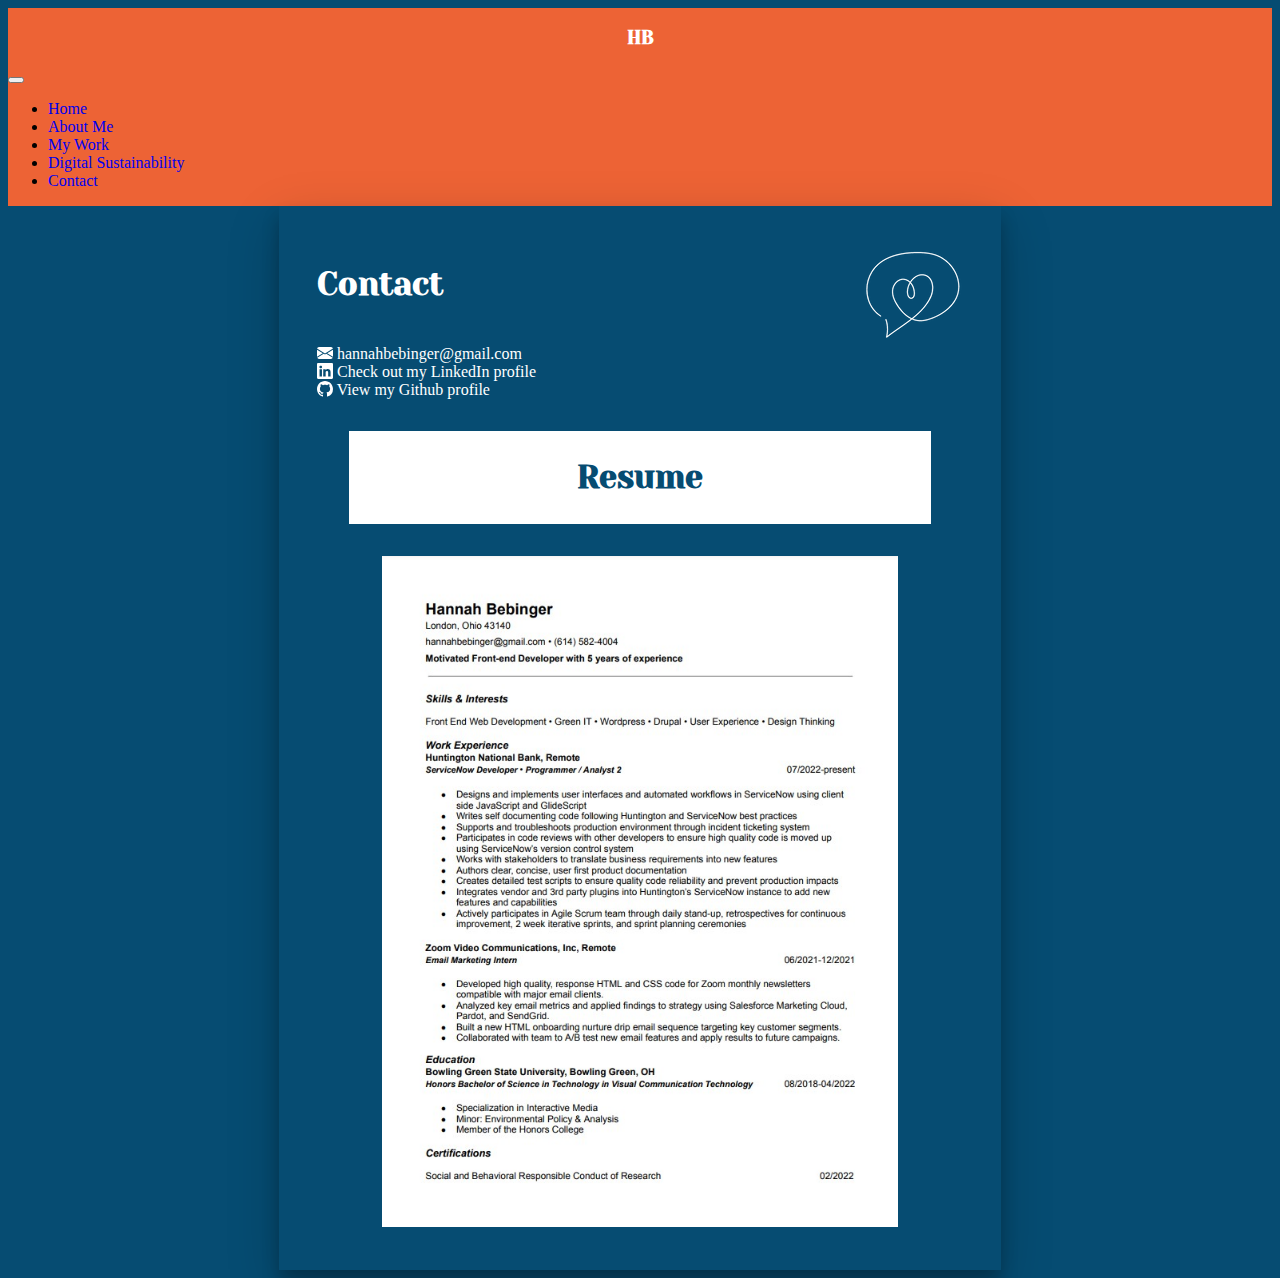
==== contact.html @ 7b66a895 "Add files via upload" ====
<!DOCTYPE html>

<html lang="en">

  <head>
    <meta charset="UTF-8">
    <meta http-equiv="X-UA-Compatible" content="IE=edge">
    <meta name="viewport" content="width=device-width, initial-scale=1.0">
    <title>Hannah Bebinger Portfolio</title>
    <link href="https://unpkg.com/aos@2.3.1/dist/aos.css" rel="stylesheet">
    <link href="https://fonts.googleapis.com/css2?family=Sacramento&family=Ubuntu:wght@700&display=swap" rel="stylesheet">
    <link href="https://fonts.googleapis.com/css2?family=Yeseva+One&display=swap" rel="stylesheet">
    <link href="https://cdn.jsdelivr.net/npm/bootstrap@5.1.3/dist/css/bootstrap.min.css" rel="stylesheet"
      integrity="sha384-1BmE4kWBq78iYhFldvKuhfTAU6auU8tT94WrHftjDbrCEXSU1oBoqyl2QvZ6jIW3" crossorigin="anonymous">
    <link href="navbar.css" rel="stylesheet">
    <link rel="icon" type="image/x-icon" href="images/favicon.png">
    <link rel="stylesheet" href="css/style.css">
  </head>

  <body class="about_body">
    <nav class="navbar navbar-dark bg-dark" aria-label="First navbar example">
      <div class="container-fluid">
        <a href="index.html">
          <h3 class="nav_logo">HB</h3>
        </a>
        <a class="navbar-brand" href="#"></a>
        <button class="navbar-toggler" type="button" data-bs-toggle="collapse" data-bs-target="#navbarsExample01"
          aria-controls="navbarsExample01" aria-expanded="false" aria-label="Toggle navigation">
          <span class="navbar-toggler-icon"></span>
        </button>

        <div class="collapse navbar-collapse" id="navbarsExample01">
          <ul class="navbar-nav me-auto mb-2">
            <li class="nav-item">
              <a class="nav-link active" aria-current="page" href="index.html">Home</a>
            </li>
            <li class="nav-item">
              <a class="nav-link" href="about.html">About Me</a>
            </li>
            <li class="nav-item">
              <a class="nav-link" href="work.html">My Work</a>
            </li>
            <li class="nav-item">
              <a class="nav-link" href="sustainable.html">Digital Sustainability</a>
            </li>
            <li class="nav-item">
              <a class="nav-link active" aria-current="page" href="contact.html">Contact</a>
            </li>
          </ul>
        </div>
      </div>
    </nav>
    <div id="about">
      <div class="header">
        <div class="info">
          <h1>Contact</h1>
        </div>
        <img src="images/contact.png">
      </div>
      <div id="contact_info">
        <div class="email">
          <svg class="bi" width="1em" height="1em">
            <use xlink:href="#email" />
          </svg>
          <a href="mailto:hannahbebinger@gmail.com" class="email_link">hannahbebinger@gmail.com</a>
        </div>
        <div class="linkedin">
          <svg class="bi" width="1em" height="1em">
            <use xlink:href="#linkedin" />
          </svg>
          <a href="https://www.linkedin.com/in/hannah-bebinger-217951192/" target="blank" class="email_link">Check out my
            LinkedIn
            profile</a>
        </div>
        <div class="github">
          <svg class="bi" width="1em" height="1em">
            <use xlink:href="#github" />
          </svg>
          <a href="https://github.com/Hannahbeb" target="blank" class="email_link">View my Github profile</a>
        </div>
      </div>
      <div data-aos="fade-down" class="banner">
        <h1>Resume</h1>
      </div>
      <div class="resume_img">
        <img src="images/resume.jpg">
      </div>
    </div>

    <script src="https://unpkg.com/aos@2.3.1/dist/aos.js"></script>
    <script>
      AOS.init();
    </script>
    <script src="https://cdn.jsdelivr.net/npm/bootstrap@5.1.3/dist/js/bootstrap.bundle.min.js"
      integrity="sha384-ka7Sk0Gln4gmtz2MlQnikT1wXgYsOg+OMhuP+IlRH9sENBO0LRn5q+8nbTov4+1p"
      crossorigin="anonymous"></script>

    <svg xmlns="http://www.w3.org/2000/svg" style="display: none;">
      <symbol id="email" viewBox="0 0 16 16">
        <path
          d="M.05 3.555A2 2 0 0 1 2 2h12a2 2 0 0 1 1.95 1.555L8 8.414zM0 4.697v7.104l5.803-3.558zM6.761 8.83l-6.57 4.027A2 2 0 0 0 2 14h12a2 2 0 0 0 1.808-1.144l-6.57-4.027L8 9.586zm3.436-.586L16 11.801V4.697z" />
      </symbol>
      <symbol id="linkedin" viewBox="0 0 16 16">
        <path
          d="M0 1.146C0 .513.526 0 1.175 0h13.65C15.474 0 16 .513 16 1.146v13.708c0 .633-.526 1.146-1.175 1.146H1.175C.526 16 0 15.487 0 14.854zm4.943 12.248V6.169H2.542v7.225zm-1.2-8.212c.837 0 1.358-.554 1.358-1.248-.015-.709-.52-1.248-1.342-1.248S2.4 3.226 2.4 3.934c0 .694.521 1.248 1.327 1.248zm4.908 8.212V9.359c0-.216.016-.432.08-.586.173-.431.568-.878 1.232-.878.869 0 1.216.662 1.216 1.634v3.865h2.401V9.25c0-2.22-1.184-3.252-2.764-3.252-1.274 0-1.845.7-2.165 1.193v.025h-.016l.016-.025V6.169h-2.4c.03.678 0 7.225 0 7.225z" />
      </symbol>
      <symbol id="github" viewBox="0 0 16 16">
        <path
          d="M8 0C3.58 0 0 3.58 0 8c0 3.54 2.29 6.53 5.47 7.59.4.07.55-.17.55-.38 0-.19-.01-.82-.01-1.49-2.01.37-2.53-.49-2.69-.94-.09-.23-.48-.94-.82-1.13-.28-.15-.68-.52-.01-.53.63-.01 1.08.58 1.23.82.72 1.21 1.87.87 2.33.66.07-.52.28-.87.51-1.07-1.78-.2-3.64-.89-3.64-3.95 0-.87.31-1.59.82-2.15-.08-.2-.36-1.02.08-2.12 0 0 .67-.21 2.2.82.64-.18 1.32-.27 2-.27s1.36.09 2 .27c1.53-1.04 2.2-.82 2.2-.82.44 1.1.16 1.92.08 2.12.51.56.82 1.27.82 2.15 0 3.07-1.87 3.75-3.65 3.95.29.25.54.73.54 1.48 0 1.07-.01 1.93-.01 2.2 0 .21.15.46.55.38A8.01 8.01 0 0 0 16 8c0-4.42-3.58-8-8-8" />
      </symbol>
    </svg>
  </body>
</html>
---- css/style.css ----
html,
body {
    scroll-behavior: smooth
}

#body {
    background-color: #fff7f5;
}

#mobileheader {
    background-image: url(../images/background1.svg);
    min-height: 500px;
    text-align: center;
    padding-top: 50%;
    display: none;
}

.mobileheaderimg {
    object-fit: contain;
    width: 100%;
}

.mobileheaderimg>img {
    width: 80%;
}

#header {
    background-image: url(../images/background1.svg);
    min-height: 1000px;
    text-align: center;
    display: flex;
    flex-direction: column;
}

#header_imgs {
    display: flex;
    flex-direction: row;
    justify-content: center;
    padding-top: 12em;
    padding-bottom: 3em;
    max-width: 100%;
}

.header-icon {
    height: 160px;
}

.name {
    font-size: 5em;
    grid-column-start: 0;
    grid-column-end: span 5;
    grid-row-start: 3;
    grid-row-end: span 1;
    font-family: 'Yeseva One', cursive;
    font-weight: bold;
    color: #e9311a;
    display: flex;
    align-self: center;
    justify-content: center;
}

#header>img {
    display: block;
    max-width: 100%;
}

.header-icon:hover {
    transform: rotate(10deg);
}

.flex_img {
    display: flex;
    justify-content: space-between;
}

.scroll {
    width: 7%;
}

.neon {
    font-family: 'Sacramento', cursive;
    font-size: 5em;
    color: #e9311a;
    font-weight: 400;
    letter-spacing: 8px;
    text-shadow: 1px 0px 4px #ecae7d, 2px 0px 4px #FEB58A, 3px 0px 4px #FEB58A, 2px 0px 3px #ecae7d, 2px 3px 15px #ecae7d, 2px 0px 15px, 5px 0px 125px, 20px 0vw 200px #FEB58A, 40px 0vw 200px #ecae7d;
    margin: 0;
    position: relative;
}

.flicker-slow {
    animation: flicker 3s linear infinite;
}

.flicker-fast {
    animation: flicker 1s linear infinite;
}

.nav_logo {
    color: white !important;
}

#prototype {
    display: flex;
    justify-content: center;
    margin-top: 3%;
}

.email,
.linkedin,
.github {
    text-align: left;
}

.email_link {
    color: white;
}

.email_link:hover {
    color: #e9311a;
}

a {
    text-decoration: none;
    text-align: center;
}

@keyframes flicker {

    0%,
    19.999%,
    22%,
    62.999%,
    64%,
    64.999%,
    70%,
    100% {
        //text-shadow: none;
        opacity: .99;
    }

    20%,
    21.999%,
    63%,
    63.999%,
    65%,
    69.999% {
        opacity: 0.4;
    }
}

.home {
    color: #ed6335 !important;
    margin: 20px;
}

#intro {
    background-color: #FEDAB8;
    padding: 3vw;
}

.header {
    display: flex;
    justify-content: space-between;
}

.header>img {
    height: fit-content;
}

h1,
h2,
h3 {
    color: #ed6335;
    font-family: 'Yeseva One', cursive;
}

.big_buttons {
    display: flex;
    flex-direction: column;
    padding: 7vw;
}

.button1,
.button2,
.button3 {
    background-color: #064c72;
    margin: 2vw;
    min-height: 13vw;
    color: white;
    border-radius: 30px;
    display: flex;
    justify-content: center;
    align-items: center;
    font-size: 3em;
    font-family: 'Yantramanav', sans-serif;
}

.button2 {
    background-color: #8db4ad;
}

.button3 {
    background-color: #ed6335;
}

.button1:hover,
.button2:hover,
.button3:hover {
    box-shadow: 0 12px 16px 0 rgba(0, 0, 0, 0.24), 0 17px 50px 0 rgba(0, 0, 0, 0.19);
}

.about_body {
    background-color: #064c72;
    display: flex;
    flex-direction: column;
    align-items: center;
}

.navbar {
    width: 100%;
}

#about_wrapper {
    max-width: 1196px;
}

#about {
    background-color: #064c72;
    padding: 3vw;
    color: white;
    box-shadow: 0 12px 16px 0 rgba(0, 0, 0, 0.24), 0 17px 50px 0 rgba(0, 0, 0, 0.19);
}

.work_body {
    background-color: #fff7f5;
    display: flex;
    flex-direction: column;
    align-items: center;
}

#work {
    background-color: #fff7f5;
    max-width: 1196px;
    width: 90%;
    box-shadow: 0 12px 16px 0 rgba(0, 0, 0, 0.24), 0 17px 50px 0 rgba(0, 0, 0, 0.19);
}

.sustainability_intro {
    display: flex;
    flex-direction: column;
    justify-content: center;
    align-items: flex-start;
}

.sustainability_text {
    margin: 20px;
}

h6 span::before {
    content: '';
    color: #ed6335;
    animation: profile 6s infinite;
}

@keyframes profile {
    0% {
        content: 'environmentally friendly?'
    }

    50% {
        content: 'sustainable?'
    }

    100% {
        content: 'green?'
    }
}

#sustainability_text>p {
    font-family: 'Yantramanav', sans-serif;
}

#sustainability_img>img {
    width: 100%;
    object-fit: contain;
    display: flex;
    justify-content: center;
    align-items: center;
}

#research_wrapper {
    background-image: url(../images/background1.svg);
    min-height: 300px;
    display: flex;
    flex-direction: column;
    justify-content: center;
    padding: 5%;
    text-align: center;
}

#sustainability_wrapper {
    background-image: url(../images/background1.svg);
    min-height: 300px;
    display: flex;
    justify-content: center;
    align-items: center;
    text-align: center;
}

#methods_wrapper,
#conclusion_wrapper {
    padding: 5%;
}

.method_icon {
    background-color: #ed6335;
}

.method_icon:hover {
    transform: rotate(10deg);
    background-color: #064c72;
}

.themed-grid-col {
    padding-top: .75rem;
    padding-bottom: .75rem;
}

.themed-container {
    padding: .75rem;
    margin-bottom: 1.5rem;
}

.bi {
    vertical-align: -.125em;
    fill: currentColor;
}

.feature-icon {
    display: inline-flex;
    align-items: center;
    justify-content: center;
    width: 4rem;
    height: 4rem;
    margin-bottom: 1rem;
    font-size: 2rem;
    color: #fff;
    border-radius: .75rem;
}

#comparison_graphic {
    background-color: #064c72;
    height: 600px;
    display: grid;
    grid-template-columns: 1fr 1fr;
    grid-template-rows: 1fr;
    justify-items: center;
    align-items: center;
}

.bounce {
    width: 80%;
    height: auto;
    animation-duration: 1.5s;
    animation-iteration-count: infinite;
    transform-origin: bottom;
}

.bounce:hover {
    animation-name: bounce;
    animation-timing-function: ease;
}

@keyframes bounce {
    0% {
        transform: translateY(0);
    }

    50% {
        transform: translateY(-30px);
    }

    100% {
        transform: translateY(0);
    }
}

.conclusion_text {
    display: flex;
    flex-direction: column;
    align-items: center;
}

.conclusion_text>img {
    object-fit: cover;
    max-width: 15%;
    padding: 2%;
}

.about_info {
    display: grid;
    grid-template-columns: 60% 40%;
    grid-template-rows: 100%;
    font-family: Arial;
}

.info>h1 {
    color: white;
}

.text {
    font-family: 'Yeseva One', cursive;
    font-size: 4em;
}

.picture {
    width: 100%;
    padding: 5%;
}

.picture>img {
    object-fit: contain;
    width: 100%;
    height: auto;
}

.banner {
    background-color: white;
    text-align: center;
    margin: 5%;
    padding: 1%;
}

.banner>h1 {
    color: #064c72;
}

.levels {
    margin-left: 8%;
    display: grid;
    grid-template-columns: 1fr 1fr 1fr 1fr 1fr;
    grid-template-rows: 0.5fr 1fr 1fr 1fr 1fr 1fr;
    width: 791px;
}

.levels>div {
    padding: 15px;
    font-family: Arial;
    font-size: 1.125em;
    align-self: center;
    justify-self: center;
}

.stars {
    display: flex;
    justify-content: center;
    flex-shrink: 2;
}

.bg-dark {
    background-color: #ed6335 !important;
}

.mobile {
    display: none;
}

.btn-primary {
    background-color: #ed6335;
    border: #ed6335;
}

.btn-primary:hover {
    background-color: #e9311a;
    border: #e9311a;
}

.btn-primary:visited {
    background-color: #ed6335;
    border: #ed6335;
}

.btn-primary:active {
    background-color: #e9311a;
    border: #e9311a;
}

#work_options {
    display: flex;
    margin: 5%;
}

.carousel {
    margin-bottom: 4rem;
}

.carousel-caption {
    bottom: 3rem;
    z-index: 10;
}

.carousel-item {
    height: 32rem;
}

.carousel-item>img {
    position: absolute;
    top: 0;
    left: 0;
    min-width: 100%;
    height: 32rem;
}

.UI,
.UX {
    width: 45%;
    background-color: #e7e7e7;
    text-align: center;
    padding: 2%;
    border-radius: 15px;
}

.UX:hover {
    box-shadow: 0 12px 16px 0 rgba(0, 0, 0, 0.24), 0 17px 50px 0 rgba(0, 0, 0, 0.19);
}

.UI:hover {
    box-shadow: 0 12px 16px 0 rgba(0, 0, 0, 0.24), 0 17px 50px 0 rgba(0, 0, 0, 0.19);
}

.featurette {
margin: 20px;
}

.screenshot {
    width: 80%;
    box-shadow: 0 12px 16px 0 rgba(0, 0, 0, 0.24), 0 17px 50px 0 rgba(0, 0, 0, 0.19);
    margin-bottom: 8%;
}

.gap {
    width: 10%;
}

.resume_img {
    width: 80%;
    margin-left: auto;
    margin-right: auto;
}

.resume_img>img {
    width: 100%;
}

#about>a {
    color: white;
}

button:hover {
    box-shadow: 0 12px 16px 0 rgba(0, 0, 0, 0.24), 0 17px 50px 0 rgba(0, 0, 0, 0.19);
}

.link {
    color: #ed6335;
}

.link:hover {
    color: #064c72;
}

#contact_info {
    font-size: 1em;
}

@media only screen and (max-width: 960px) {
    .button1, .button2, .button3 {
        font-size: 2em;
    }
    
    .about_info {
        display: flex;
        flex-direction: column;
    }

    .picture {
        max-width: 50%;
        margin: auto;
    }

    .levels {
        display: none;
    }

    .mobile {
        display: block;
        width: 100%;
    }

    #work_options {
        flex-direction: column;
        margin: auto;
        margin-top: 5%;
    }

    .UI,
    .UX {
        width: 100%;
        margin-bottom: 10%;
    }

    .gap {
        display: none;
    }
}

@media only screen and (max-width: 1007px) {
    .name {
        font-size: 3em;
    }

    #comparison_graphic {
        height: 400px;
    }

    #sustainability_img {
        width: 100%;
        display: flex;
        justify-content: center;
        align-items: center;
    }

    .header-icon {
        height: 125px;
    }
}

@media only screen and (max-width: 754px) {
    .button1, .button2, .button3 {
        font-size: 1.25em;
    }
    
    .header-icon {
        height: 100px;
    }
}

@media only screen and (max-width: 617px) {
    #header {
        display: none;
    }

    #mobileheader {
        display: block;
    }

    #intro {
        min-height: 600px;
    }

    .name {
        font-size: 2em;
    }

    #intro {
        padding-top: 8vw;
        padding-left: 3vw;
        padding-right: 3vw;
        padding-bottom: 8vw;
    }

    .sustainability_intro {
        align-items: center;
    }

    #comparison_graphic {
        height: 300px;
    }

    #sustainability_img>img {
        width: 50%;
    }

    .carousel-caption {
        font-size: small;
    }
}

@media only screen and (min-width: 1200px) {
    .about_info {
        grid-template-columns: 40% 60%;
    }
  }

footer {
    font-family: 'Yantramanav', sans-serif;
    font-size: x-small;
    text-align: center;
    background-color: #fff7f5;
    padding: 2em;
}

.footer_link {
    color: #064c72;
}

.footer_link:hover {
    color: #e9311a;
}
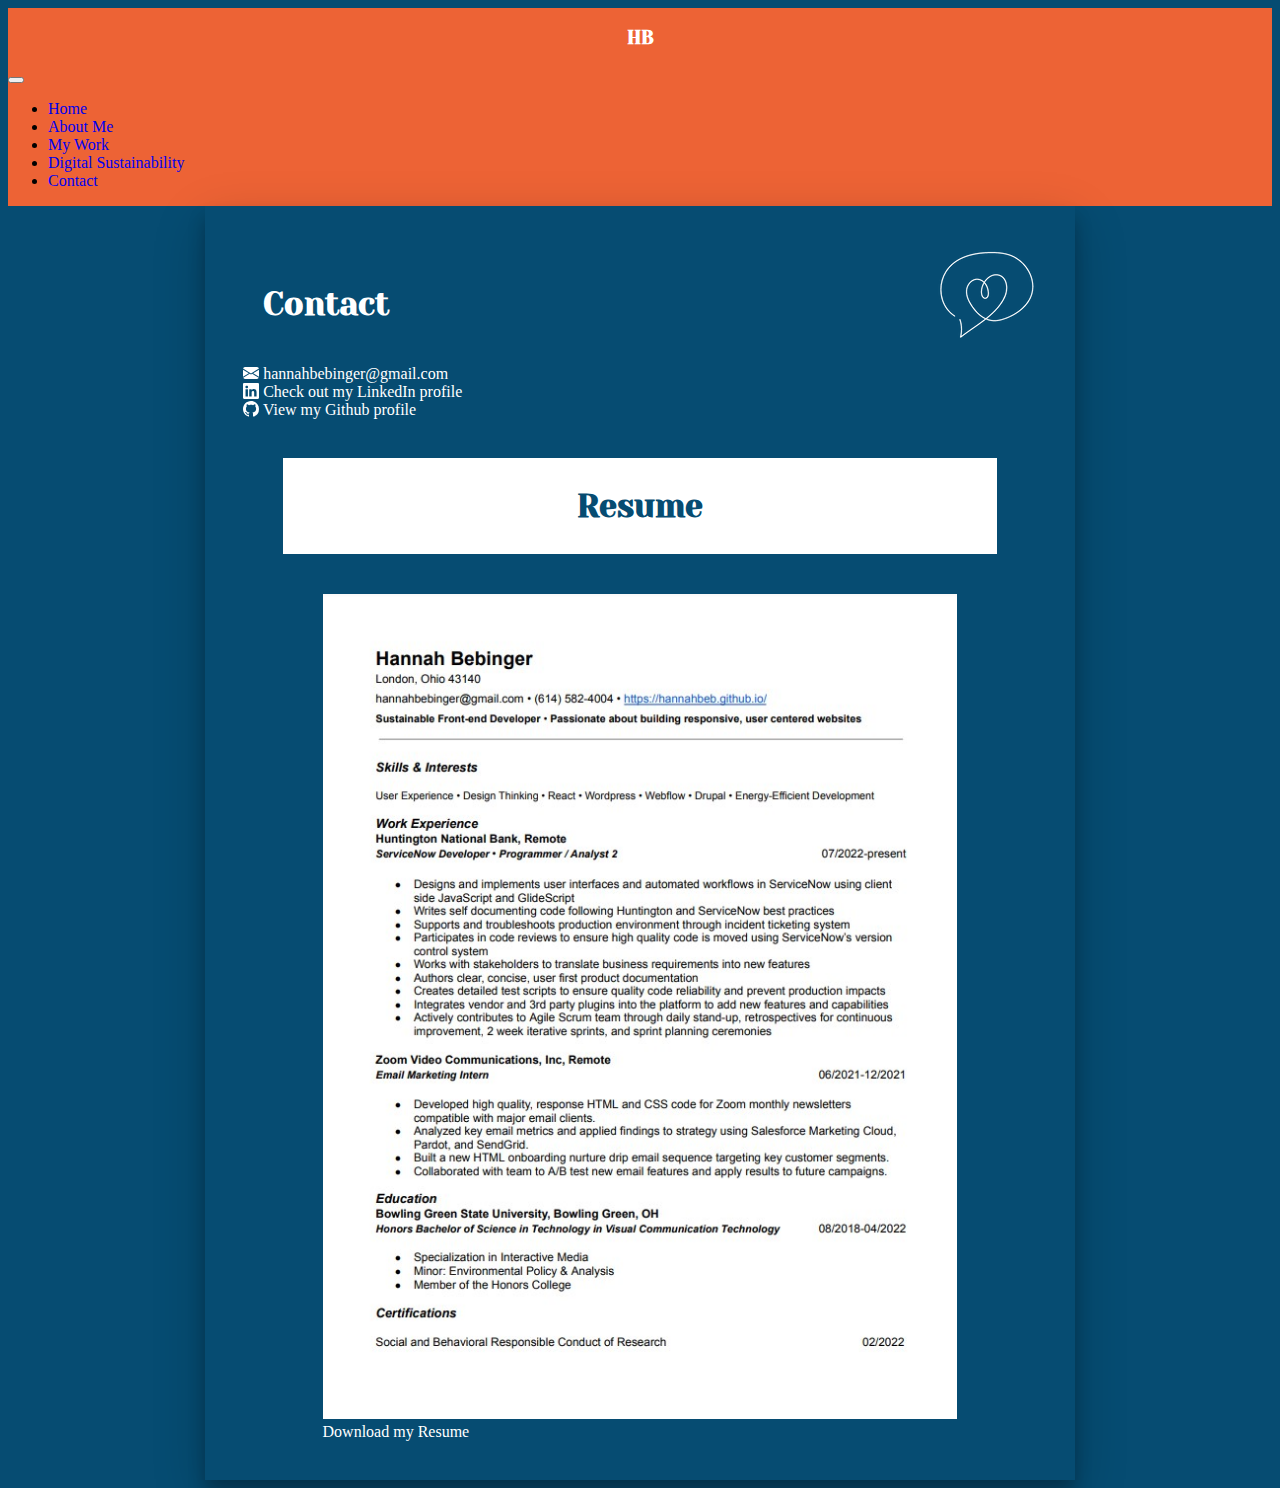
==== commit 34e1c6c4: "Update contact.html" ====
--- a/contact.html
+++ b/contact.html
@@ -84,6 +84,7 @@
       </div>
       <div class="resume_img">
         <img src="images/resume.jpg">
+        <a href="Resume_Bebinger.pdf" target="blank" class="email_link">Download my Resume</a>
       </div>
     </div>
 
@@ -110,4 +111,4 @@
       </symbol>
     </svg>
   </body>
-</html>+</html>
--- a/css/style.css
+++ b/css/style.css
@@ -151,6 +151,9 @@
 
 .home {
     color: #ed6335 !important;
+}
+
+.info {
     margin: 20px;
 }
 
@@ -706,4 +709,4 @@
 
 .footer_link:hover {
     color: #e9311a;
-}+}
